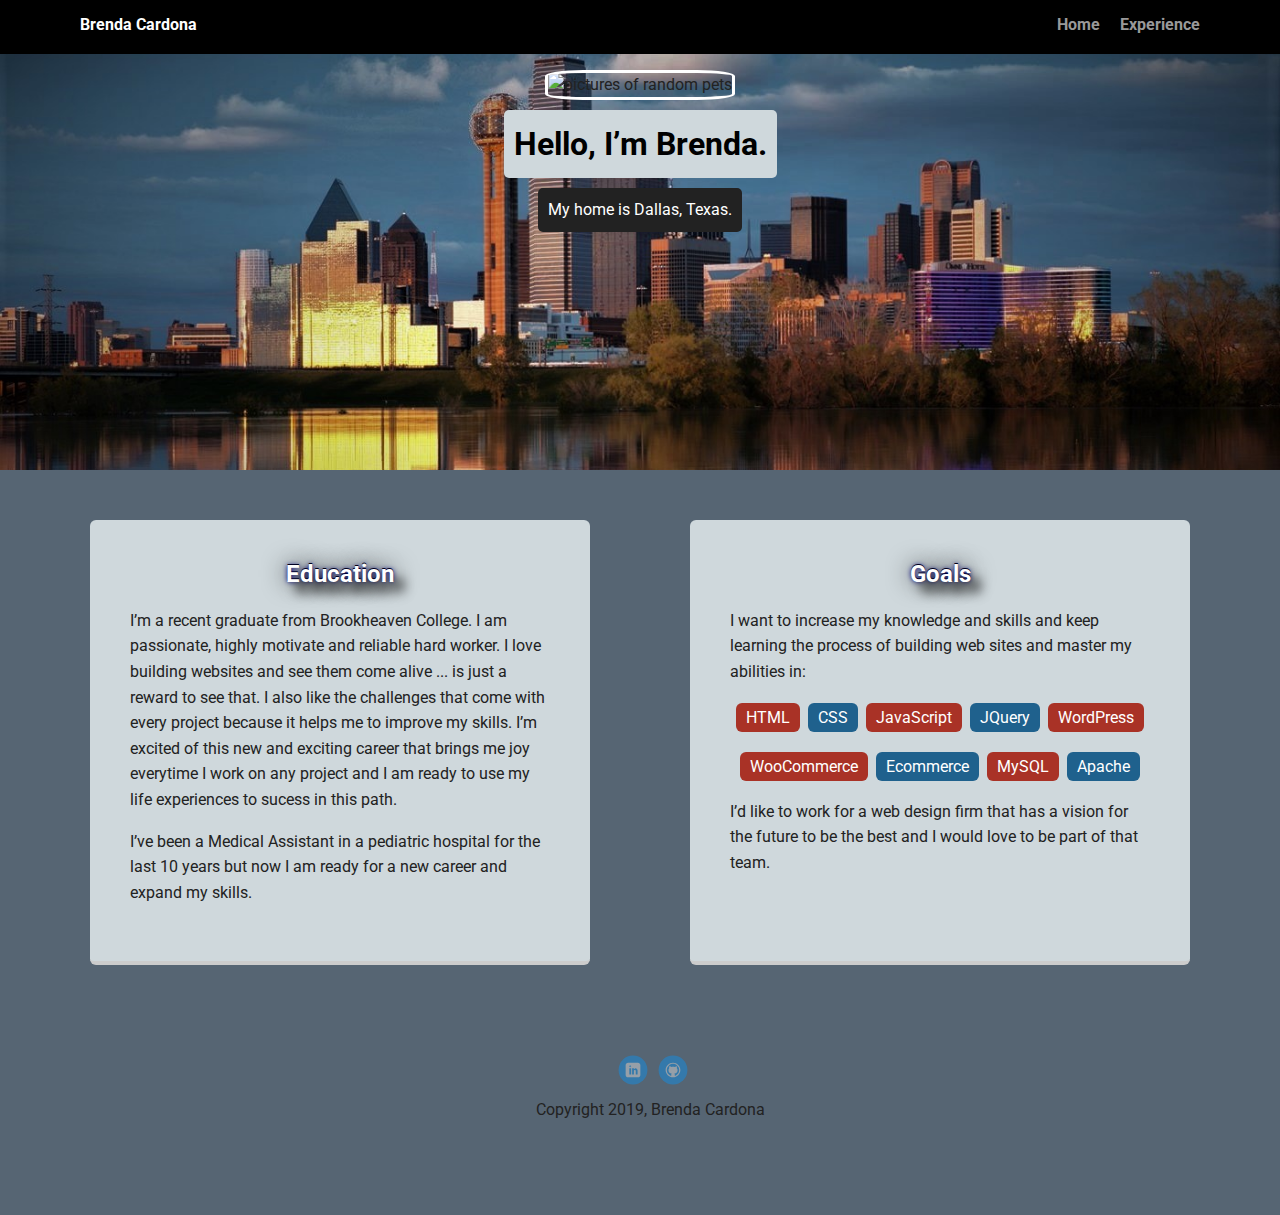
==== index.html @ 5a46e358 "Add files via upload" ====
<!doctype html>
<html lang="en">
<head>
  <meta charset="utf-8">
  <title>Brenda Cardona's Profile</title>
  <meta name="viewport" content="width=device-width, initial-scale=1.0">
  <link rel="stylesheet" href="styles.css">
  <link href="https://fonts.googleapis.com/css?family=Muli%7CRoboto:400,300,500,700,900" rel="stylesheet"></head>
  <body>

    <div class="main-nav">
        <ul class="nav">
          <li class="name">Brenda Cardona</li>
          <li><a href="index.html">Home</a></li>
          <li><a href="experience.html">Experience</a></li>
        </ul>
    </div>

    <header>
      <img src="https://placeimg.com/400/400/animals/sepia"  alt="pictures of random pets" class="profile-image">
      <h1 class="tag name">Hello, I’m Brenda.</h1>
      <p class="tag location">My home is Dallas, Texas.</p>
    </header>

    <main class="flex">
      <div class="card">
        <h2>Education</h2>
        <p>I’m a recent graduate from Brookheaven College. I am passionate, highly motivate and reliable hard worker. I love building websites and see them come alive
          ... is just a reward to see that. I also like the challenges that come with every project because it helps me to improve my skills.
           I’m excited of this new and exciting career that brings me joy everytime I work on any project and I am ready to use my life experiences to sucess in this path.</p>
        <p>I’ve been a Medical Assistant in a pediatric hospital for the last 10 years but now I am ready for a new career and expand my skills.</p>
      </div>

      <div class="card">
        <h2>Goals</h2>
        <p>I want to increase my knowledge and skills and keep learning the process of building web sites and master my abilities in:</p>
        <ul class="skills">
          <li>HTML</li>
          <li>CSS</li>
          <li>JavaScript</li>
          <li>JQuery</li>
          <li>WordPress</li>
        </ul>
		  
		<ul class="skills">
          <li>WooCommerce</li>
          <li>Ecommerce</li>
          <li>MySQL</li>
          <li>Apache</li>
        </ul>
        <p>I’d like to work for a web design firm that has a vision for the future to be the best and I would love to be part of that team.</p>
      </div>

    </main>
    <footer>
      <ul>
        <script src="https://platform.linkedin.com/badges/js/profile.js" async defer></script>
        <li><a href="www.linkedin.com/in/brendac58282114b/" class="social linkedin">LinkedIn</a></li>
        <li><a href="https://github.com/brendacardona/" class="social github">Github</a></li>
      </ul>
      <p class="copyright">Copyright 2019, Brenda Cardona</p>
    </footer>
  </body>
  </html>
---- styles.css ----
/* Global Layout Set-up */
* {
  box-sizing: border-box;
}

body {
  margin: 0;
  padding: 0;
  text-align: center;
  font-family: 'Roboto', sans-serif;
  color: #222;
  background: #566573  ;
}
/* Link Styles */

a {
  text-decoration: none;
  color: #999;
}
a:hover {
  color: #6633ff;
}

/* Section Styles */

.main-nav {
  width: 100%;
  background: black;
  min-height: 30px;
  padding: 10px;
  position: fixed;
  text-align: center;
}
.nav {
  display: flex;
  justify-content: space-around;
  font-weight: 700;
  list-style-type: none;
  margin: 0 auto;
  padding: 0;
}

.nav .name {
    display: block;
    margin-right: auto;
    color: white;
}
.nav li {
  padding: 5px 10px 10px 10px;
}
.nav a {
  transition: all .5s;
}
.nav a:hover {
  color: white
}

header {
  text-align: center;
  background: url('dallas.jpg') no-repeat top center ;
  background-size: cover;
  overflow: hidden;
  padding-top: 20px;
}
 header .header2 {
  text-align: center;
  background: url('deepEllum.jpg') no-repeat top center ;
  background-size: cover;
  overflow: hidden;
  padding-top: 20px;
}

header {
  line-height: 1.5;
}

header .profile-image {
  margin-top: 50px;
  width: 150px;
  height: 150px;
  border-radius: 20%;
  border: 3px solid white;
  transition: all .5s;
}
/*
header .profile-image:hover {
  transform: scale(1.2) rotate(6deg);
}
*/

.profile-image {
  width: 100px;
  height: 100px;
  -webkit-transition: width 3s, height 3s, -webkit-transform 3s; /* Safari */
  transition: width 3s, height 3s, transform 2s;
}

.profile-image:hover {
  width: 200px;
  height: 200px;
  -webkit-transform: rotate(360deg); /* Safari */
  transform: rotate(360deg);
}


h2 {
  text-align: center;
  color: white;
  text-shadow: 10px 10px 12px black, 0 0 25px black, 0 0 5px darkblue, 0 -1px black;
}

.tag {
  background-color: #CFD8DC;
  color: black;
  padding: 10px;
  border-radius: 5px;
  display: table;
  margin: 10px auto;
}
.location {
  background-color: #222;
  color: white;
}
.card {
  margin: 30px;
  padding: 20px 40px 40px;
  max-width: 500px;
  text-align: left;
  background: #CFD8DC;
  border-bottom: 4px solid #ccc;
  border-radius: 6px;
  transition: all .5s;
}

.card2 {
  margin: 30px;
  padding: 20px 40px 40px;
  max-width: 300px;
  text-align: left;
  background: #CFD8DC;
  border-bottom: 4px solid #ccc;
  border-radius: 6px;
  transition: all .5s;
}

.card:hover {
  border-color: #ff99ff;
}

ul.skills {
  padding: 0;
  text-align: center;
}

.skills li {
  border-radius: 6px;
  display: inline-block;
  background: #1F618D;
  color: white;
  padding: 5px 10px;
  margin: 2px;
}

.skills li:nth-child(odd) {
  background: #A93226;
}

footer {
  width: 100%;
  min-height: 30px;
  padding: 20px 0 40px 20px;
}

footer .copyright {
  top: -8px;
  font-size: .75em;
}

footer ul {
  list-style-type: none;
  margin: 0;
  padding: 0;
}

footer ul li {
  display: inline-block;
}

a.social {
  display: inline-block;
  text-indent: -9999px;
  margin-left: 5px;
  width: 30px;
  height: 30px;
  background-size: 30px 30px;
  opacity: .4;
  transition: all .5s;
}
a.linkedin {
  background-image: url(linkedin.svg);
}
a.github {
  background-image: url(github.svg);
}
a.social:hover {
  opacity: 1;
}
.clearfix {
  clear: both;
}

/* Styles for larger screens */
@media screen and (min-width: 720px) {

  .flex {
      display: -ms-flexbox;      /* TWEENER - IE 10 */
      display: flex;
      max-width: 1200px;
      -ms-flex-pack: distribute;
      justify-content: space-around;
      margin: 0 auto;
  }

  header {
    min-height: 470px;
  }
	header .header2 {
    min-height: 470px;
  }

  .nav {
    max-width: 1200px;
    padding: 0 30px;
  }


  main {
    padding-top: 20px;
  }

  main p {
    line-height: 1.6em;
  }

  footer {
    font-size: 1.3em;
    max-width: 1200px;
    margin: 40px auto;
  }

}
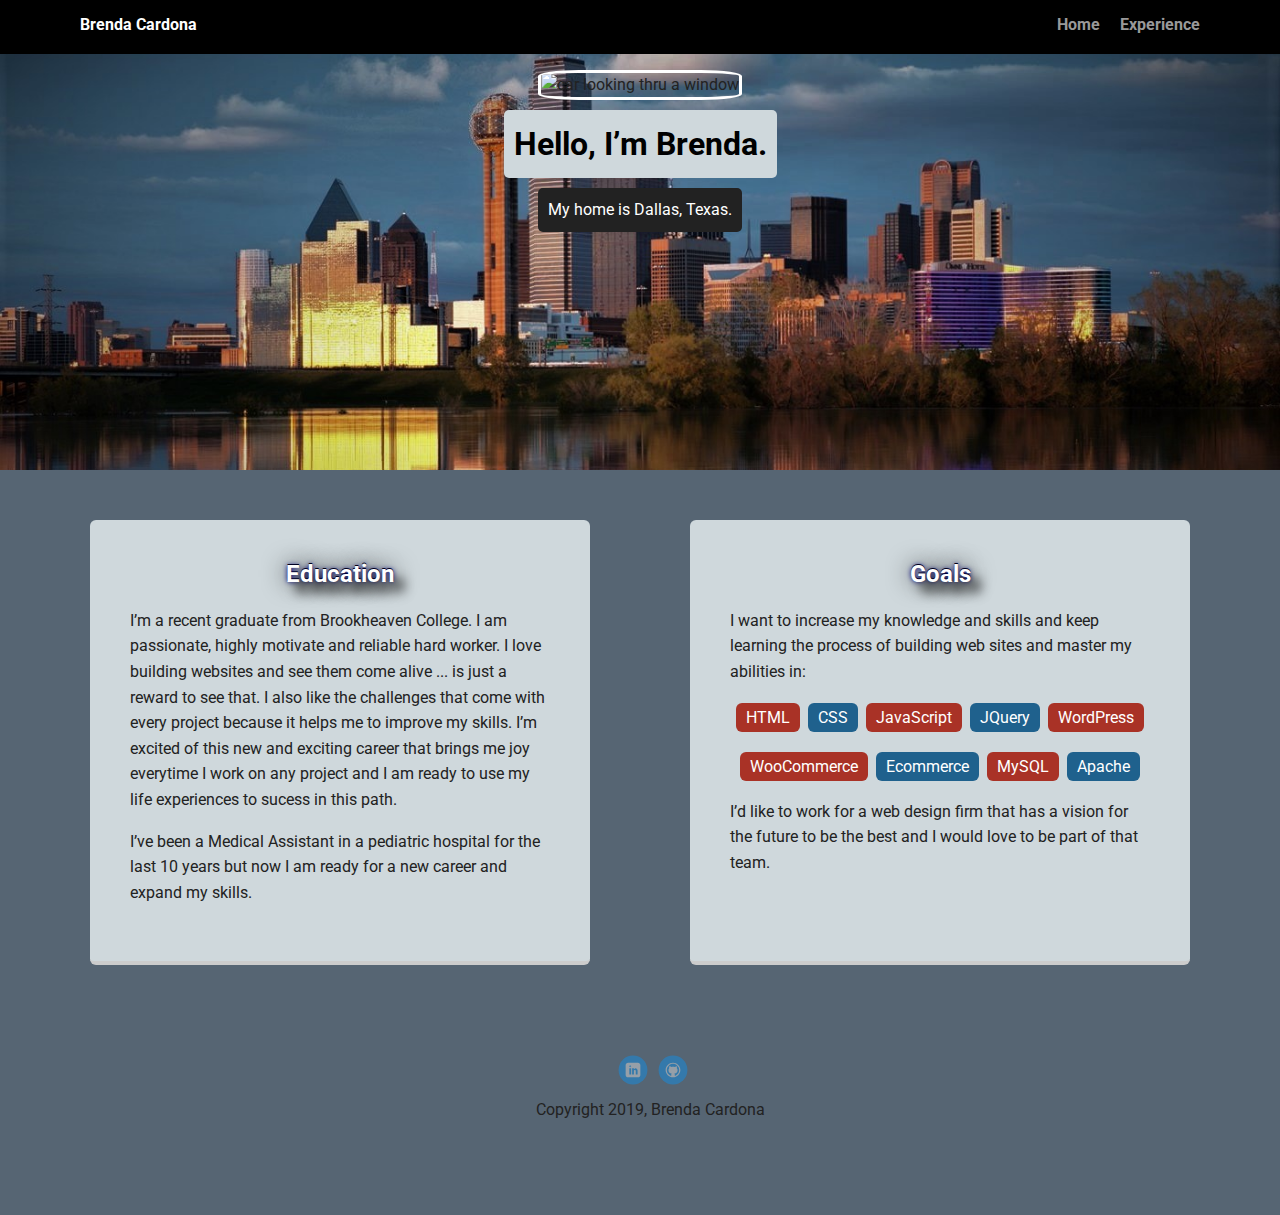
==== commit 47954dbe: "Add files via upload" ====
--- a/index.html
+++ b/index.html
@@ -17,7 +17,7 @@
     </div>
 
     <header>
-      <img src="https://placeimg.com/400/400/animals/sepia"  alt="pictures of random pets" class="profile-image">
+      <img src="cat.jpg"  alt="car looking thru a window" class="profile-image">
       <h1 class="tag name">Hello, I’m Brenda.</h1>
       <p class="tag location">My home is Dallas, Texas.</p>
     </header>
@@ -54,11 +54,10 @@
     </main>
     <footer>
       <ul>
-        <script src="https://platform.linkedin.com/badges/js/profile.js" async defer></script>
-        <li><a href="www.linkedin.com/in/brendac58282114b/" class="social linkedin">LinkedIn</a></li>
+        <li><a href="https://www.linkedin.com/in/brendac58282114b/" class="social linkedin">LinkedIn</a></li>
         <li><a href="https://github.com/brendacardona/" class="social github">Github</a></li>
       </ul>
       <p class="copyright">Copyright 2019, Brenda Cardona</p>
     </footer>
   </body>
-  </html>
+  </html>